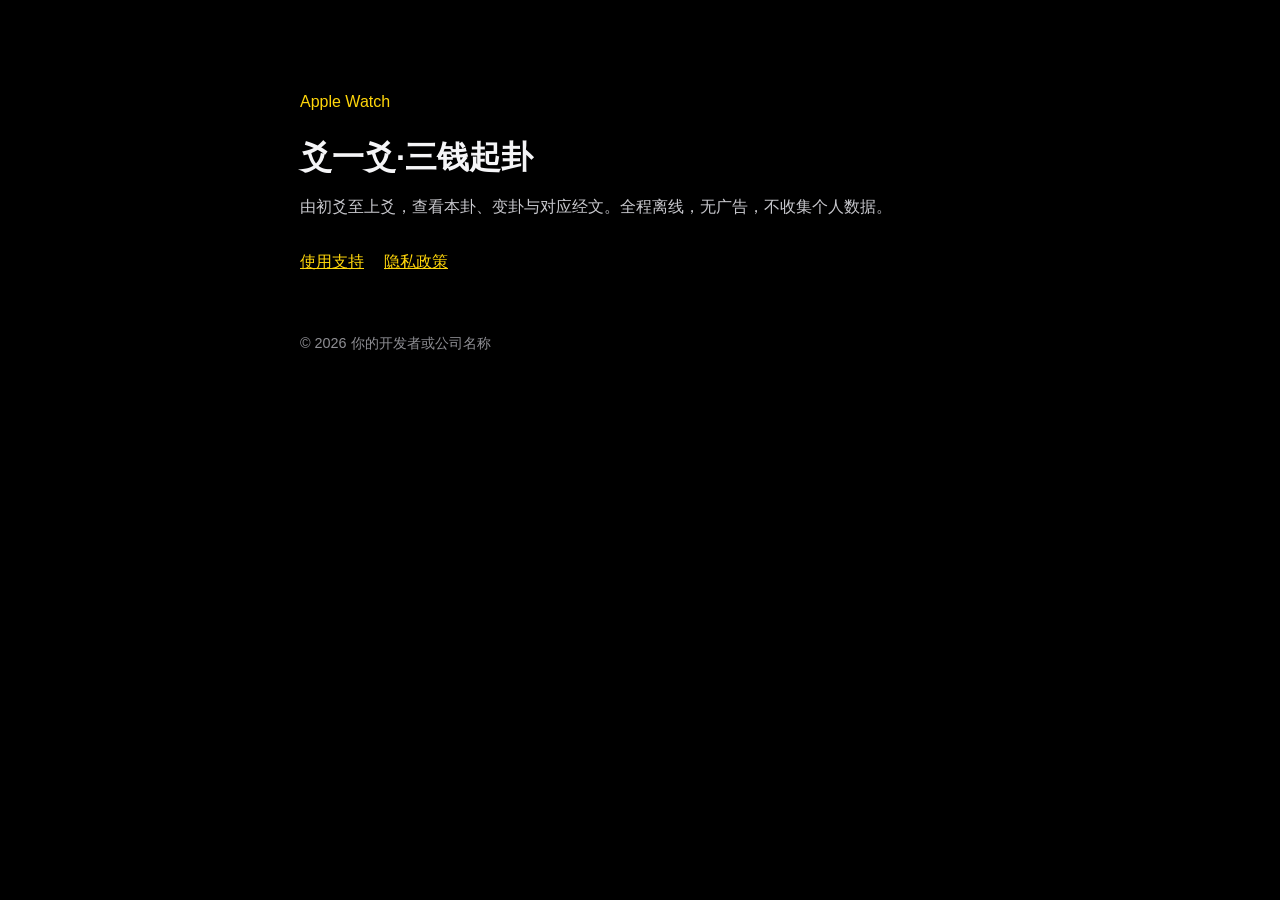
==== index.html @ fc65ff38 "add for publish app" ====
<!doctype html>
<html lang="zh-Hans">
<head>
  <meta charset="utf-8">
  <meta name="viewport" content="width=device-width, initial-scale=1">
  <title>爻一爻·三钱起卦</title>
  <link rel="stylesheet" href="styles.css">
</head>
<body>
  <main>
    <p class="mark">Apple Watch</p>
    <h1>爻一爻·三钱起卦</h1>
    <p>由初爻至上爻，查看本卦、变卦与对应经文。全程离线，无广告，不收集个人数据。</p>
    <nav>
      <a href="support.html">使用支持</a>
      <a href="privacy.html">隐私政策</a>
    </nav>
    <footer>© 2026 你的开发者或公司名称</footer>
  </main>
</body>
</html>
---- styles.css ----
:root {
  color-scheme: dark;
  font-family: -apple-system, BlinkMacSystemFont, "PingFang SC", "Noto Sans CJK SC", sans-serif;
  background: #000;
  color: #f5f5f7;
}

* { box-sizing: border-box; }

body {
  margin: 0;
  background: #000;
  color: #f5f5f7;
  line-height: 1.7;
}

main {
  width: min(680px, calc(100% - 40px));
  margin: 0 auto;
  padding: 72px 0;
}

h1, h2 { line-height: 1.25; }
h1 { margin-bottom: 8px; }
h2 { margin-top: 40px; font-size: 1.2rem; }
p, li { color: #c7c7cc; }
a { color: #ffd60a; }
.mark { color: #ffd60a; }
.muted { color: #8e8e93; }
nav { display: flex; gap: 20px; margin-top: 28px; }
footer { margin-top: 56px; font-size: .9rem; color: #8e8e93; }
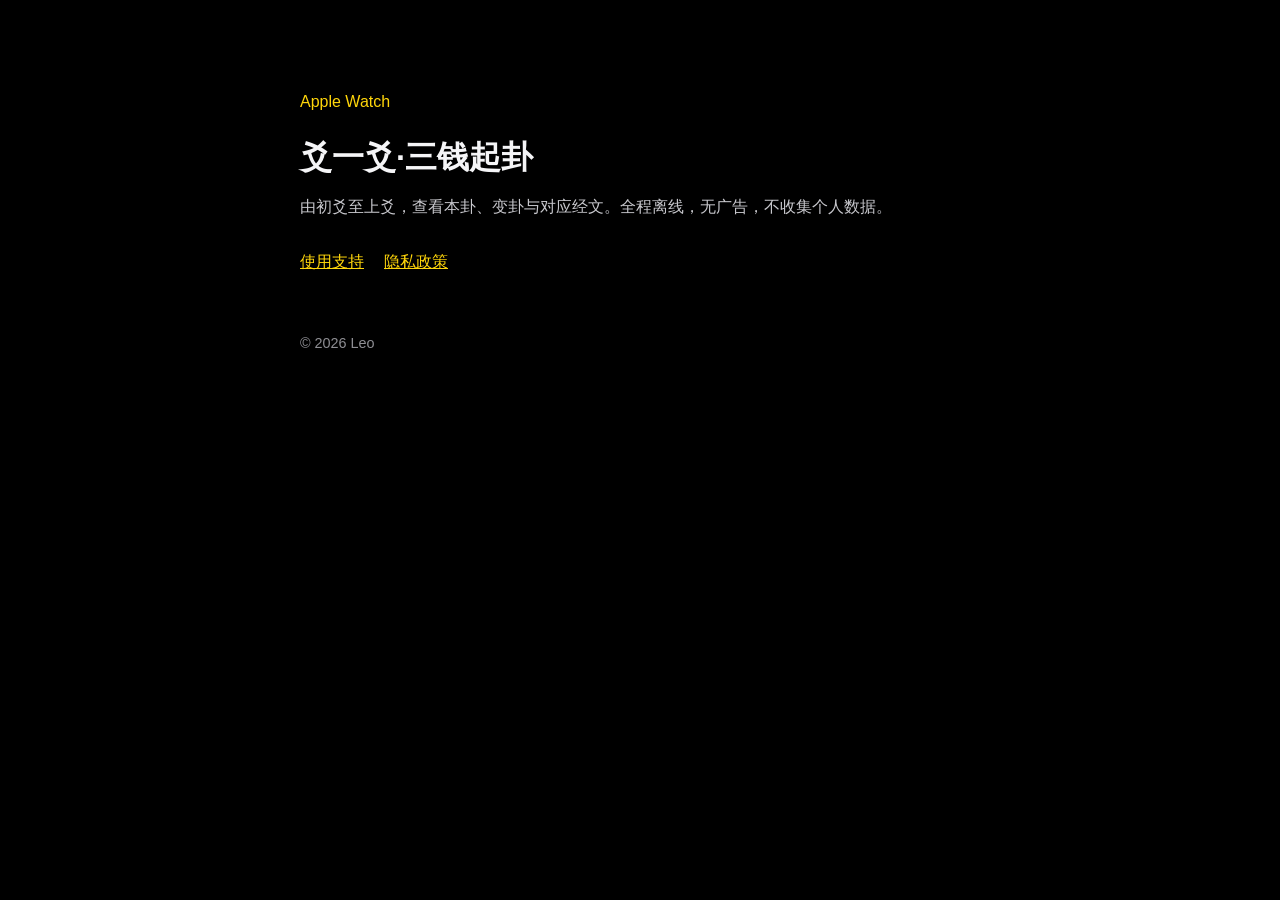
==== commit 077559eb: "Complete privacy page contact details" ====
--- a/index.html
+++ b/index.html
@@ -15,7 +15,7 @@
       <a href="support.html">使用支持</a>
       <a href="privacy.html">隐私政策</a>
     </nav>
-    <footer>© 2026 你的开发者或公司名称</footer>
+    <footer>© 2026 Leo</footer>
   </main>
 </body>
 </html>
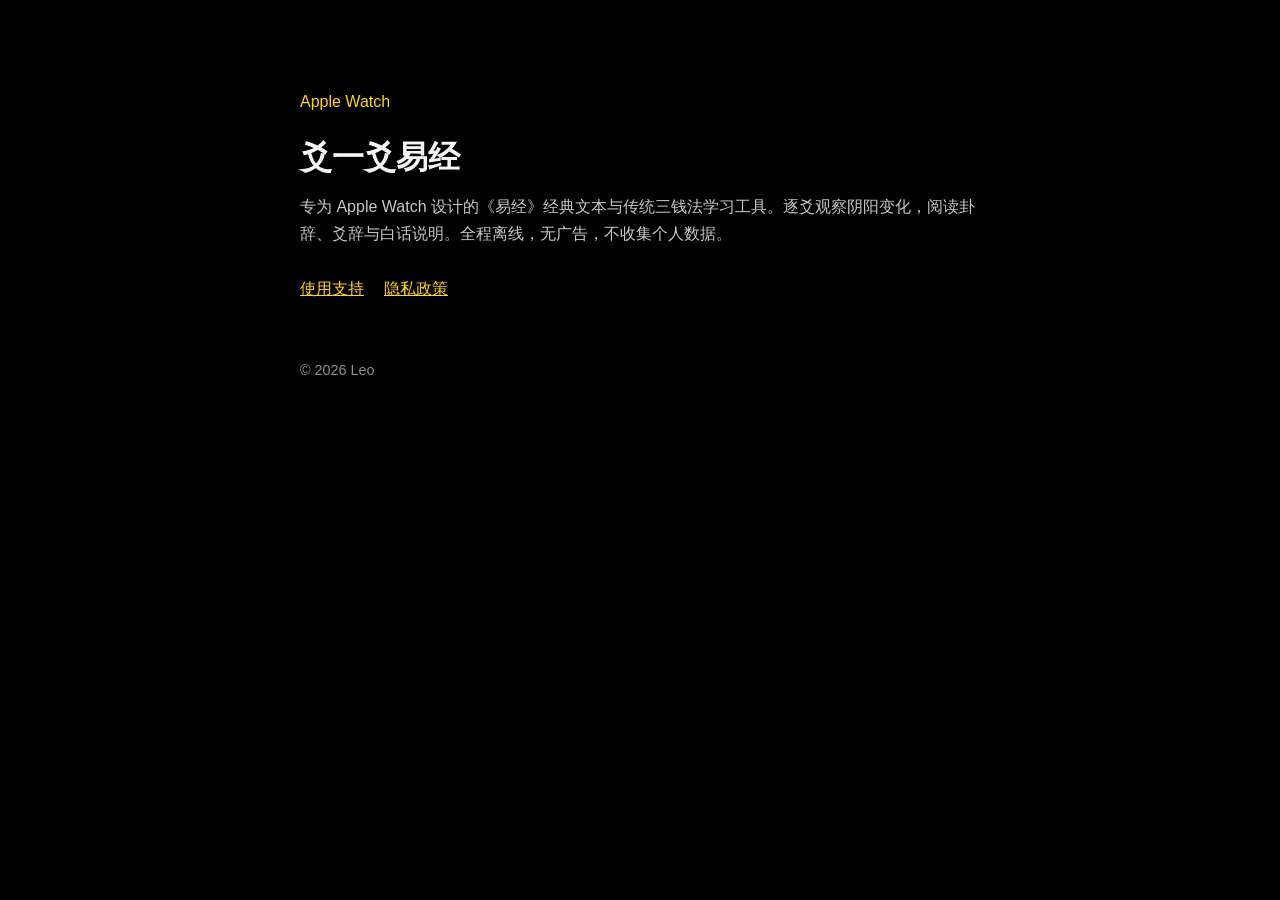
==== commit 1cc9cfee: "Align support site with Yao Yi Yao Jing name" ====
--- a/index.html
+++ b/index.html
@@ -3,14 +3,14 @@
 <head>
   <meta charset="utf-8">
   <meta name="viewport" content="width=device-width, initial-scale=1">
-  <title>爻一爻·三钱起卦</title>
+  <title>爻一爻易经</title>
   <link rel="stylesheet" href="styles.css">
 </head>
 <body>
   <main>
     <p class="mark">Apple Watch</p>
-    <h1>爻一爻·三钱起卦</h1>
-    <p>由初爻至上爻，查看本卦、变卦与对应经文。全程离线，无广告，不收集个人数据。</p>
+    <h1>爻一爻易经</h1>
+    <p>专为 Apple Watch 设计的《易经》经典文本与传统三钱法学习工具。逐爻观察阴阳变化，阅读卦辞、爻辞与白话说明。全程离线，无广告，不收集个人数据。</p>
     <nav>
       <a href="support.html">使用支持</a>
       <a href="privacy.html">隐私政策</a>
